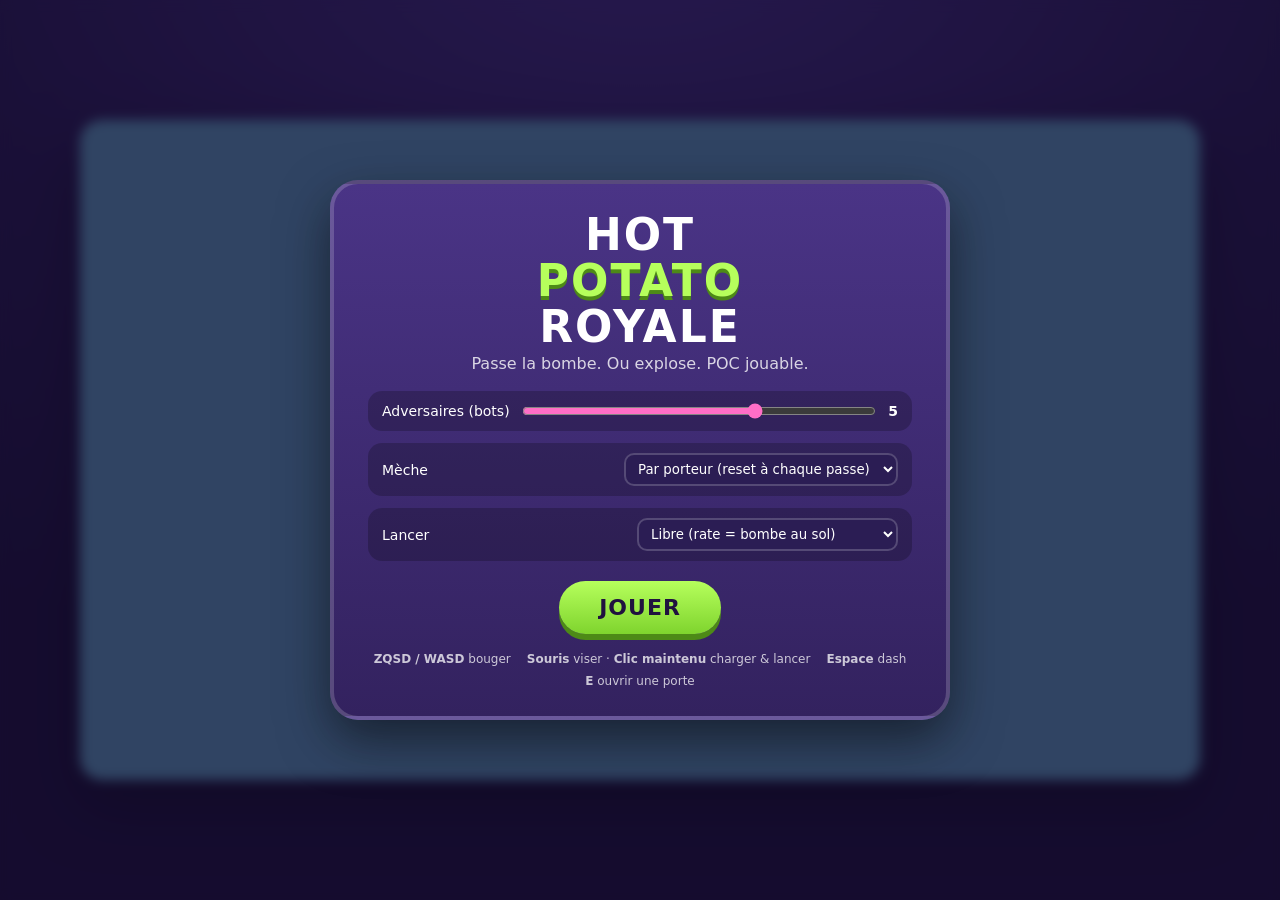
==== games/bomb-royale/index.html @ b038eeda "Add Hot Potato Royale: POC of the bomb-passing battle royale Self-contained Canvas 2D prototype (no " ====
<!doctype html>
<html lang="fr">
<head>
<meta charset="utf-8" />
<meta name="viewport" content="width=device-width, initial-scale=1" />
<title>HOT POTATO ROYALE - POC</title>
<link rel="stylesheet" href="style.css" />
</head>
<body>
<div id="app">
  <canvas id="game" width="1120" height="660"></canvas>

  <div id="menu" class="overlay">
    <div class="panel">
      <h1>HOT<span>POTATO</span>ROYALE</h1>
      <p class="tag">Passe la bombe. Ou explose. POC jouable.</p>

      <div class="opts">
        <label>Adversaires (bots)
          <input id="optBots" type="range" min="1" max="7" value="5" />
          <b id="optBotsV">5</b>
        </label>
        <label>Mèche
          <select id="optFuse">
            <option value="carrier" selected>Par porteur (reset à chaque passe)</option>
            <option value="global">Globale (compte à rebours unique)</option>
          </select>
        </label>
        <label>Lancer
          <select id="optThrow">
            <option value="free" selected>Libre (rate = bombe au sol)</option>
            <option value="rope">Ventouse + corde (rate = retour)</option>
          </select>
        </label>
      </div>

      <button id="btnPlay">JOUER</button>

      <div class="keys">
        <span><b>ZQSD / WASD</b> bouger</span>
        <span><b>Souris</b> viser · <b>Clic maintenu</b> charger &amp; lancer</span>
        <span><b>Espace</b> dash</span>
        <span><b>E</b> ouvrir une porte</span>
      </div>
    </div>
  </div>

  <div id="result" class="overlay hidden">
    <div class="panel">
      <h2 id="resultTitle">BOOM</h2>
      <p id="resultSub"></p>
      <button id="btnAgain">REJOUER</button>
    </div>
  </div>
</div>
<script src="game.js"></script>
</body>
</html>
---- games/bomb-royale/style.css ----
:root{
  --bg:#2b1d54; --panel:#3a2a6d; --pink:#ff6ec7; --lime:#b6ff5c;
  --cyan:#5cf1ff; --yellow:#ffd84d; --white:#fff;
}
*{box-sizing:border-box}
html,body{margin:0;height:100%;background:
  radial-gradient(1200px 800px at 50% -10%, #5a3fa8 0%, #2b1d54 60%, #1a1136 100%);
  font-family:"Baloo 2",Verdana,system-ui,sans-serif;color:#fff;overflow:hidden}
#app{position:relative;width:100%;height:100%;display:flex;align-items:center;justify-content:center}
canvas{max-width:100%;max-height:100%;border-radius:22px;box-shadow:0 24px 60px rgba(0,0,0,.55);
  image-rendering:auto;background:#7ad7f0}
.overlay{position:absolute;inset:0;display:flex;align-items:center;justify-content:center;
  background:rgba(20,12,45,.72);backdrop-filter:blur(6px);z-index:10}
.overlay.hidden{display:none}
.panel{background:linear-gradient(180deg,#4a3486,#33225f);border:4px solid rgba(255,255,255,.18);
  border-radius:28px;padding:28px 34px;max-width:620px;width:92%;text-align:center;
  box-shadow:0 20px 50px rgba(0,0,0,.5)}
h1{font-size:44px;margin:0 0 4px;letter-spacing:2px;line-height:1.05}
h1 span{display:block;color:var(--lime);text-shadow:0 4px 0 #4d8a17}
h2{font-size:38px;margin:0 0 8px;color:var(--yellow)}
.tag{margin:0 0 18px;opacity:.8}
.opts{display:grid;gap:12px;text-align:left;margin-bottom:20px}
.opts label{display:flex;align-items:center;gap:10px;justify-content:space-between;
  background:rgba(0,0,0,.22);padding:10px 14px;border-radius:14px;font-size:14px}
.opts input[type=range]{flex:1;accent-color:var(--pink)}
.opts select{background:#2b1d54;color:#fff;border:2px solid rgba(255,255,255,.2);
  border-radius:10px;padding:6px 8px;font-family:inherit}
button{font-family:inherit;font-weight:800;font-size:22px;letter-spacing:1px;cursor:pointer;
  padding:14px 40px;border:none;border-radius:999px;color:#20123f;
  background:linear-gradient(180deg,var(--lime),#7fd42e);box-shadow:0 6px 0 #4d8a17;transition:.08s}
button:active{transform:translateY(4px);box-shadow:0 2px 0 #4d8a17}
.keys{margin-top:18px;display:flex;flex-wrap:wrap;gap:8px 16px;justify-content:center;
  font-size:12px;opacity:.75}
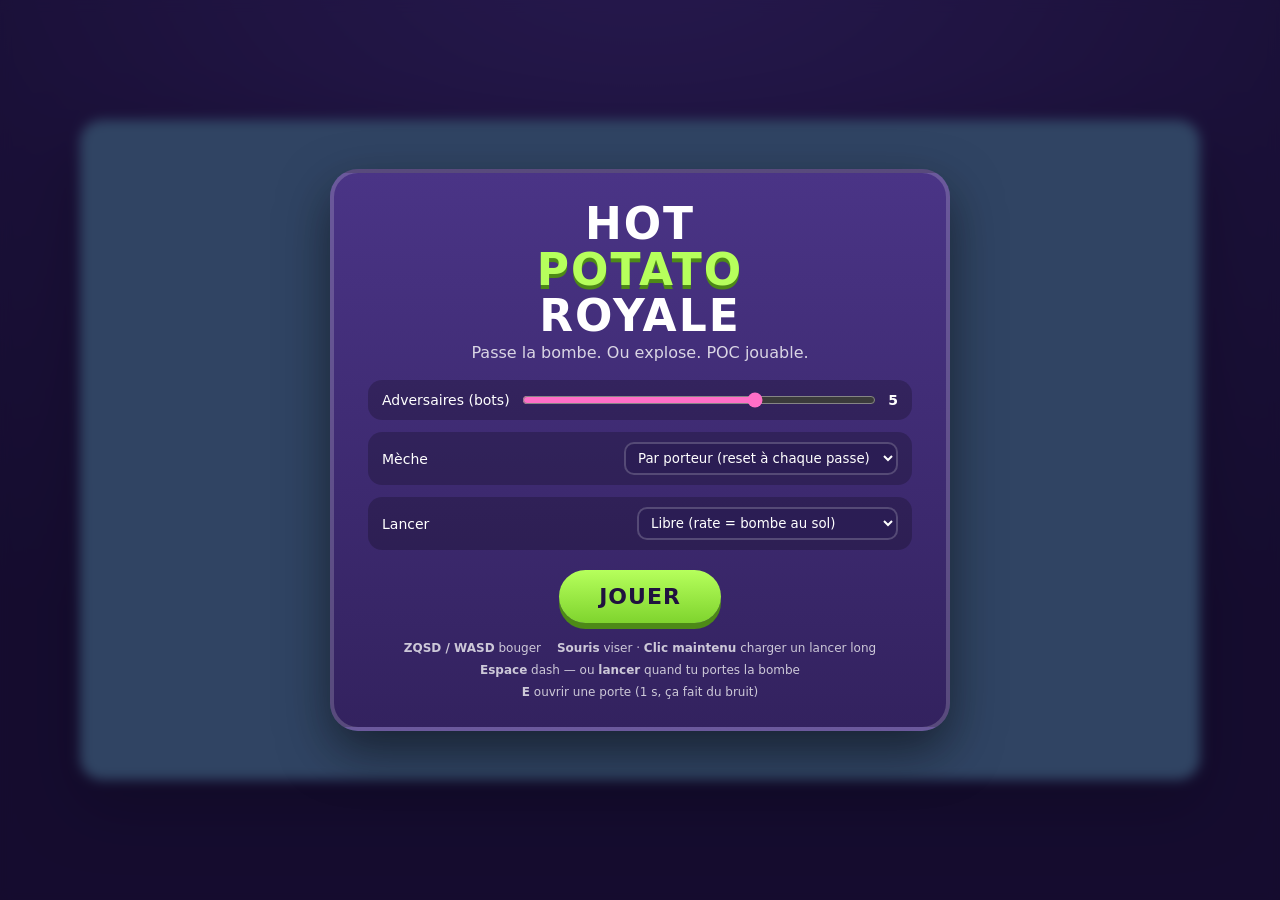
==== commit 1a877d24: "Rework level flow, bot navigation, vision and time-loss obstacles Bots no longer plough into walls: " ====
--- a/games/bomb-royale/index.html
+++ b/games/bomb-royale/index.html
@@ -38,9 +38,9 @@
 
       <div class="keys">
         <span><b>ZQSD / WASD</b> bouger</span>
-        <span><b>Souris</b> viser · <b>Clic maintenu</b> charger &amp; lancer</span>
-        <span><b>Espace</b> dash</span>
-        <span><b>E</b> ouvrir une porte</span>
+        <span><b>Souris</b> viser · <b>Clic maintenu</b> charger un lancer long</span>
+        <span><b>Espace</b> dash — ou <b>lancer</b> quand tu portes la bombe</span>
+        <span><b>E</b> ouvrir une porte (1 s, ça fait du bruit)</span>
       </div>
     </div>
   </div>
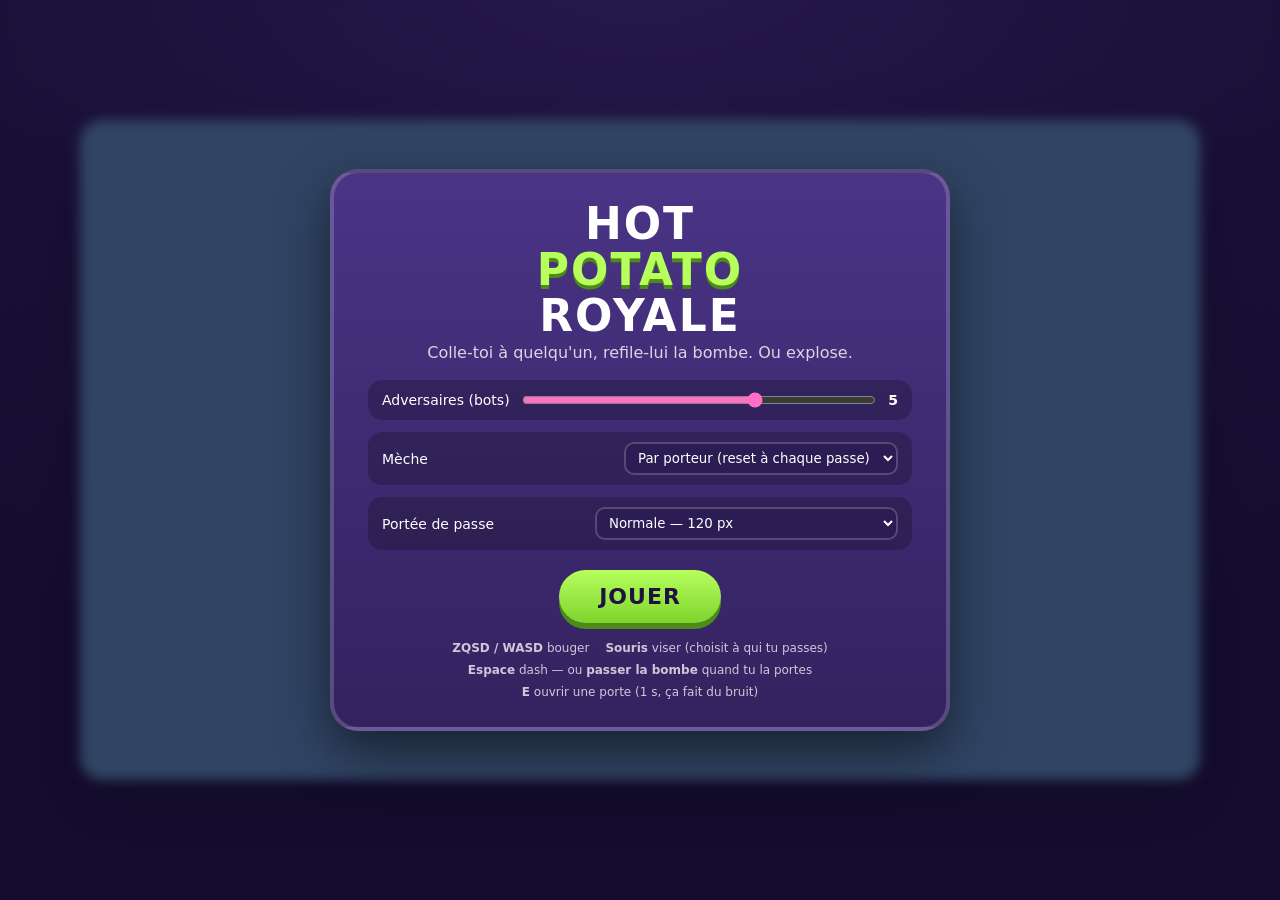
==== commit 0cc02ccf: "Make the bomb a contact pass that never leaves someone's hands The bomb is no longer thrown into the" ====
--- a/games/bomb-royale/index.html
+++ b/games/bomb-royale/index.html
@@ -13,7 +13,7 @@
   <div id="menu" class="overlay">
     <div class="panel">
       <h1>HOT<span>POTATO</span>ROYALE</h1>
-      <p class="tag">Passe la bombe. Ou explose. POC jouable.</p>
+      <p class="tag">Colle-toi à quelqu'un, refile-lui la bombe. Ou explose.</p>
 
       <div class="opts">
         <label>Adversaires (bots)
@@ -26,10 +26,11 @@
             <option value="global">Globale (compte à rebours unique)</option>
           </select>
         </label>
-        <label>Lancer
-          <select id="optThrow">
-            <option value="free" selected>Libre (rate = bombe au sol)</option>
-            <option value="rope">Ventouse + corde (rate = retour)</option>
+        <label>Portée de passe
+          <select id="optPass">
+            <option value="90">Courte — 90 px (il faut vraiment coller)</option>
+            <option value="120" selected>Normale — 120 px</option>
+            <option value="170">Longue — 170 px (plus permissif)</option>
           </select>
         </label>
       </div>
@@ -38,8 +39,8 @@
 
       <div class="keys">
         <span><b>ZQSD / WASD</b> bouger</span>
-        <span><b>Souris</b> viser · <b>Clic maintenu</b> charger un lancer long</span>
-        <span><b>Espace</b> dash — ou <b>lancer</b> quand tu portes la bombe</span>
+        <span><b>Souris</b> viser (choisit à qui tu passes)</span>
+        <span><b>Espace</b> dash — ou <b>passer la bombe</b> quand tu la portes</span>
         <span><b>E</b> ouvrir une porte (1 s, ça fait du bruit)</span>
       </div>
     </div>
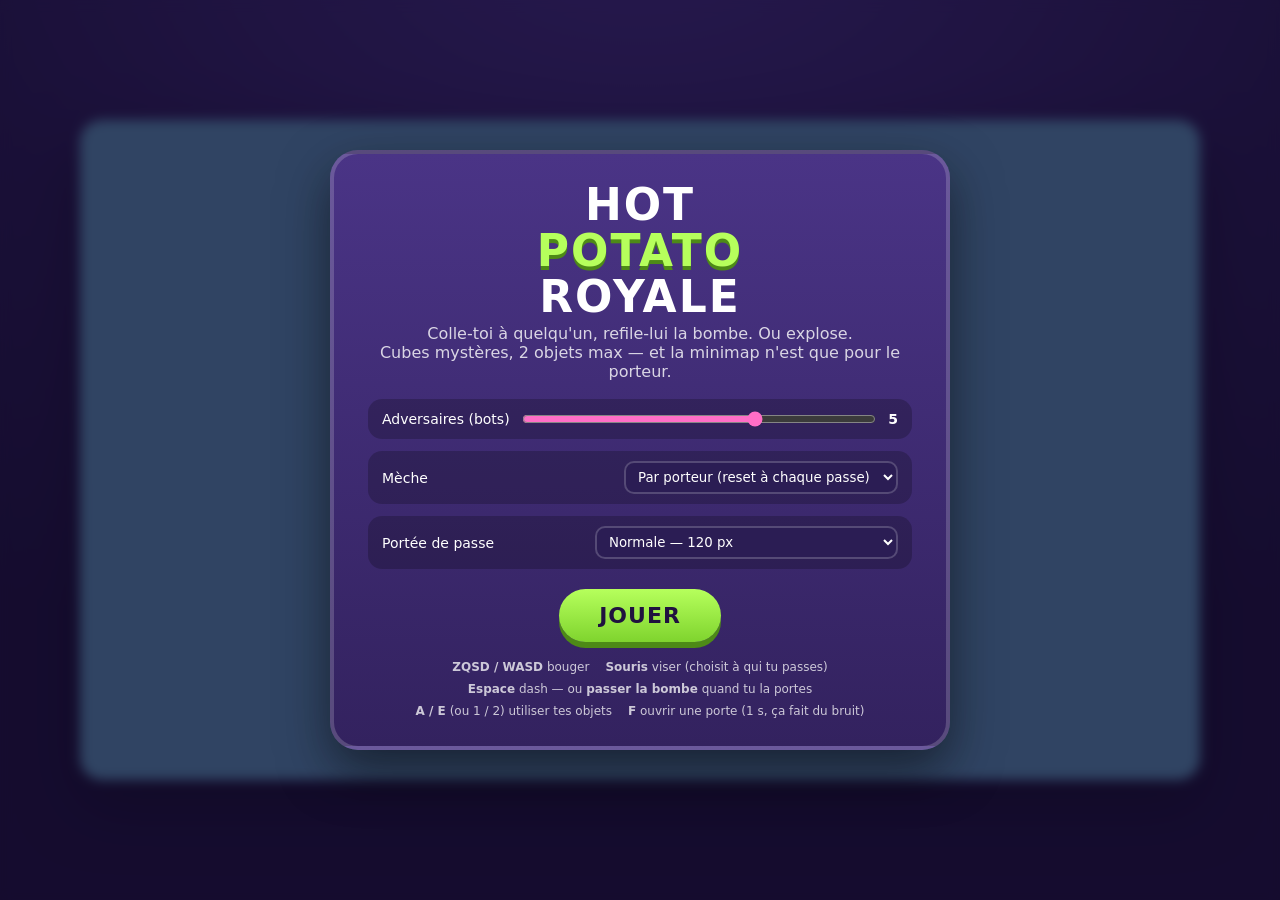
==== commit 3e212b23: "Move traps and bonuses into mystery boxes, add ghost, restrict the minimap Items now come from spinn" ====
--- a/games/bomb-royale/index.html
+++ b/games/bomb-royale/index.html
@@ -13,7 +13,8 @@
   <div id="menu" class="overlay">
     <div class="panel">
       <h1>HOT<span>POTATO</span>ROYALE</h1>
-      <p class="tag">Colle-toi à quelqu'un, refile-lui la bombe. Ou explose.</p>
+      <p class="tag">Colle-toi à quelqu'un, refile-lui la bombe. Ou explose.<br>
+      Cubes mystères, 2 objets max — et la minimap n'est que pour le porteur.</p>
 
       <div class="opts">
         <label>Adversaires (bots)
@@ -41,7 +42,8 @@
         <span><b>ZQSD / WASD</b> bouger</span>
         <span><b>Souris</b> viser (choisit à qui tu passes)</span>
         <span><b>Espace</b> dash — ou <b>passer la bombe</b> quand tu la portes</span>
-        <span><b>E</b> ouvrir une porte (1 s, ça fait du bruit)</span>
+        <span><b>A / E</b> (ou 1 / 2) utiliser tes objets</span>
+        <span><b>F</b> ouvrir une porte (1 s, ça fait du bruit)</span>
       </div>
     </div>
   </div>
